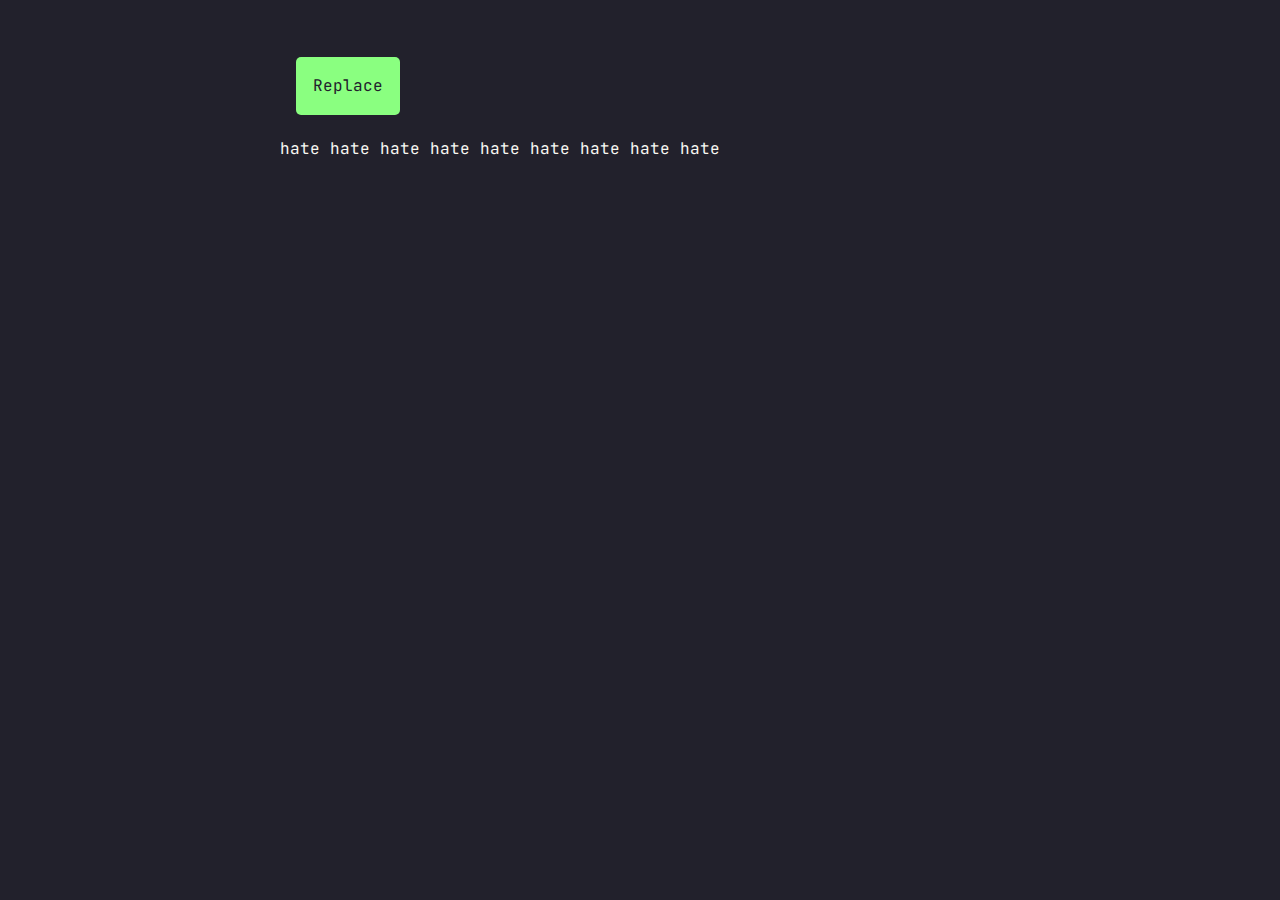
==== popup.html @ 5e7ec58e "more tinkering" ====
<!DOCTYPE html>
<html lang="en">
<head>
    <meta charset="UTF-8">
    <meta name="viewport" content="width=device-width, initial-scale=1.0">
    <title>Focus Visualizer Chrome Extention</title>

    <!-- font -->
    <link rel="preconnect" href="https://fonts.googleapis.com">
    <link rel="preconnect" href="https://fonts.gstatic.com" crossorigin>
    <link href="https://fonts.googleapis.com/css2?family=JetBrains+Mono&display=swap" rel="stylesheet">

    <!-- app styles -->
    <link rel="stylesheet" href="app.css">
</head>
<body>
    <main>
        <!-- <div data-js="choose-focus-color-widget" class="container">

            <h1>Choose your preferred focus indicator color</h1>
            <div data-js="color-picker-container" class="color-picker-container">
                <label for="color-picker">Color picker</label>
                <input class="color-picker" id="color-picker" data-jscolor="">
            </div>

            <div class="preview">
                <h2>Focus indicator preview</h2>

                <a href="#" data-js="preview-link">The focus style appears as a dotted outline set to the color you choose</a>

            </div>
        </div> -->

        <div class="container">
            <button id="replace-button">Replace</button>
        </div>

        <div class="hate">
            <p>hate hate hate hate hate hate hate hate hate</p>
        </div>
    </main>
    
    <!-- app functionality -->
    <!-- https://jscolor.com/ -->
    <script src="jscolor.min.js"></script>
    <script src="popup.js"></script>

</body>
</html>
---- app.css ----
/**
* CSS reset
* @resource: https://www.joshwcomeau.com/css/custom-css-reset/
/

/*
  1. Use a more-intuitive box-sizing model.
*/
*, 
*::before, 
*::after {
    box-sizing: border-box;
}

/*
2. Remove default margin
*/
* {
    margin: 0;
}

/*
Typographic tweaks!
3. Add accessible line-height
4. Improve text rendering
*/
body {
    line-height: 1.5;
    -webkit-font-smoothing: antialiased;
}

/*
5. Improve media defaults
*/
img, 
picture, 
video, 
canvas, 
svg {
    display: block;
    max-width: 100%;
}

/*
6. Remove built-in form typography styles
*/
input, 
button, 
textarea, 
select {
    font: inherit;
}

/*
7. Avoid text overflows
*/
p, 
h1, 
h2, 
h3, 
h4, 
h5, 
h6 {
    overflow-wrap: break-word;
}

/*
8. Create a root stacking context
*/
#root, #__next {
    isolation: isolate;
}

/* Chrome Ext */

:root {
    --drc-black: #22212C;
    --drc-white: #F8F8F2;
    --drc-cyan: #80FFEA;
    --drc-green: #8AFF80;
    --drc-orange: #FFCA80;
    --drc-pink: #FF80BF;
    --drc-purple: #9580FF;
    --drc-red: #FF9580;
    --drc-yellow: #FFFF80;
    --drc-lt-purple: #7970A9;
    --drc-lt-black: #454158;
}

/* !important is required */
[hidden] {
    display: none !important;
}

/* Screen reader only text */
.sr-only,
.visually-hidden {
    position: absolute;
    overflow: hidden;
    clip: rect(0, 0, 0, 0);
    height: 1px;
    width: 1px;
    margin: -1px;
    padding: 0;
    border: 0;
}

body {
    background-color: var(--drc-black);
    color: var(--drc-white);
    font-family: 'JetBrains Mono', monospace;
    align-items: stretch;
    box-sizing: content-box;
    display: flex;
    flex-direction: column;
    height: 30rem;
    margin: 0 auto;
    padding: 1rem;
    position: relative;
    width: 45rem;
    height: 34rem;
}

main {
    display: block;
    width: 705px;
    height: 300px;
}

h1 {
    color: var(--drc-green);
}

h2 {
    color: var(--drc-red);
    margin-bottom: 20px;
}
a {
    color: var(--drc-pink);
    margin-top: 40px;
    font-size: 20px;
}

.container {
    display: flex;
    flex-direction: column;
    align-items: start;
    padding: 16px;
}

.color-picker-container {
    padding: 20px 0;
}

label {
    font-size: 20px;
    color: var(--drc-cyan)
}

input {
    padding: 16px;
    margin-top: 10px;
}

.preview {
    border: 5px solid var(--drc-lt-purple);
    border-radius: 5px;
    padding: 40px;
}
.color-picker {
    display: block;
    margin-bottom: 16px;
    border: 5px solid var(--drc-lt-purple);
    border-radius: 5px;
    outline: 5px dotted inherit;
}
  
.set-focus-color {
    margin-bottom: 16px;
}
  
#color-picker-container > label {
    margin-bottom: 16px;
}
  
.set-focus-color,
#color-picker-container > label {
    display: block;
}

button {
    margin-top: 25px;
    margin-bottom: 6px;
    border: 1px solid transparent;
    border-radius: 5px;
    padding: 16px;
    background-color: var(--drc-green, #8AFF80);
    color: var(--drc-black, #22212C);
    font-size: 16px;
}

button:hover {
    cursor: pointer;
}
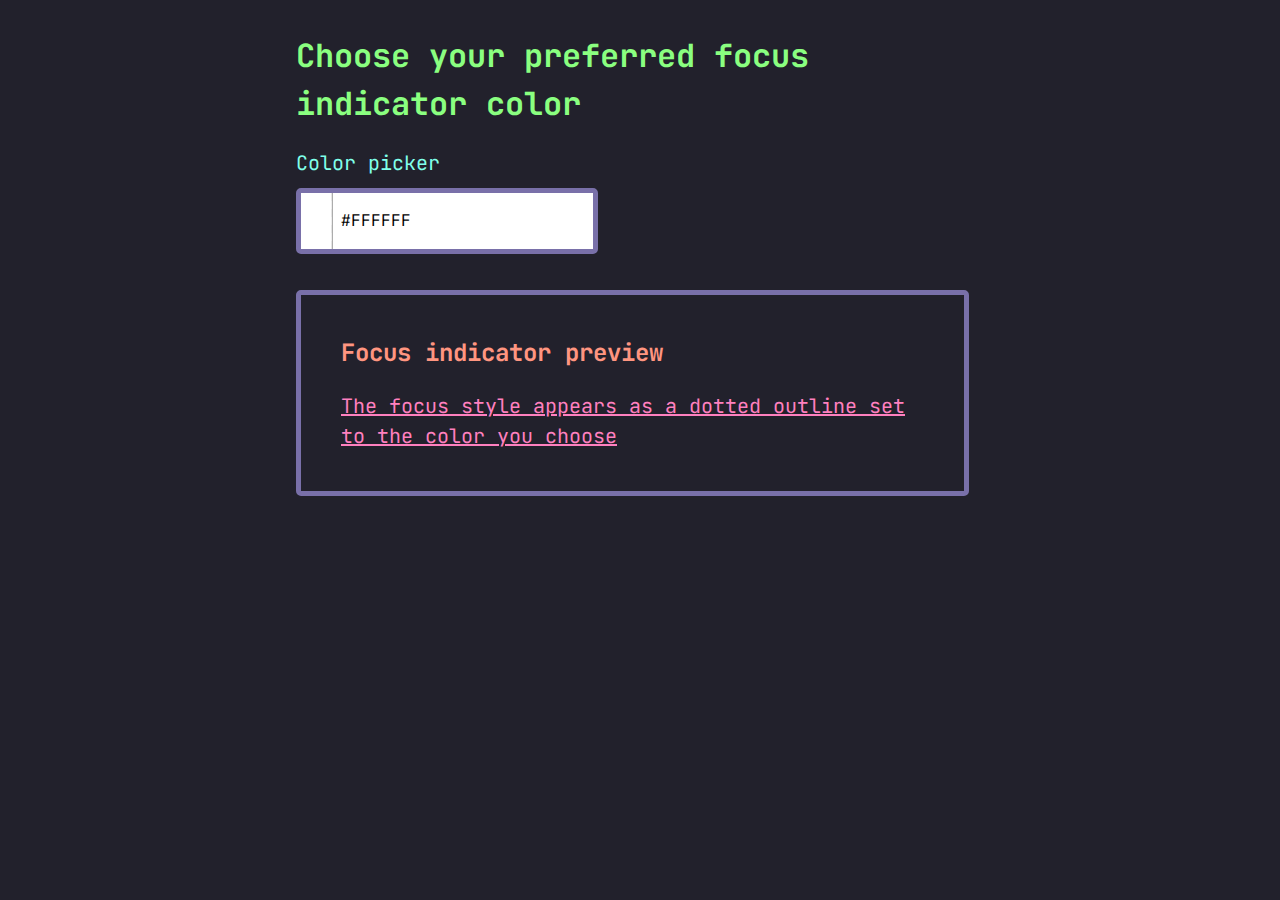
==== commit a047287a: "got the ext working for mvp version 1" ====
--- a/popup.html
+++ b/popup.html
@@ -11,11 +11,11 @@
     <link href="https://fonts.googleapis.com/css2?family=JetBrains+Mono&display=swap" rel="stylesheet">
 
     <!-- app styles -->
-    <link rel="stylesheet" href="app.css">
+    <link rel="stylesheet" href="ext.css">
 </head>
 <body>
     <main>
-        <!-- <div data-js="choose-focus-color-widget" class="container">
+        <div data-js="choose-focus-color-widget" class="container">
 
             <h1>Choose your preferred focus indicator color</h1>
             <div data-js="color-picker-container" class="color-picker-container">
@@ -29,21 +29,13 @@
                 <a href="#" data-js="preview-link">The focus style appears as a dotted outline set to the color you choose</a>
 
             </div>
-        </div> -->
-
-        <div class="container">
-            <button id="replace-button">Replace</button>
-        </div>
-
-        <div class="hate">
-            <p>hate hate hate hate hate hate hate hate hate</p>
         </div>
     </main>
     
     <!-- app functionality -->
     <!-- https://jscolor.com/ -->
     <script src="jscolor.min.js"></script>
-    <script src="popup.js"></script>
+    <script type="module" src="popup.js"></script>
 
 </body>
 </html>--- a/ext.css
+++ b/ext.css
@@ -0,0 +1,204 @@
+/**
+* CSS reset
+* @resource: https://www.joshwcomeau.com/css/custom-css-reset/
+/
+
+/*
+  1. Use a more-intuitive box-sizing model.
+*/
+*, 
+*::before, 
+*::after {
+    box-sizing: border-box;
+}
+
+/*
+2. Remove default margin
+*/
+* {
+    margin: 0;
+}
+
+/*
+Typographic tweaks!
+3. Add accessible line-height
+4. Improve text rendering
+*/
+body {
+    line-height: 1.5;
+    -webkit-font-smoothing: antialiased;
+}
+
+/*
+5. Improve media defaults
+*/
+img, 
+picture, 
+video, 
+canvas, 
+svg {
+    display: block;
+    max-width: 100%;
+}
+
+/*
+6. Remove built-in form typography styles
+*/
+input, 
+button, 
+textarea, 
+select {
+    font: inherit;
+}
+
+/*
+7. Avoid text overflows
+*/
+p, 
+h1, 
+h2, 
+h3, 
+h4, 
+h5, 
+h6 {
+    overflow-wrap: break-word;
+}
+
+/*
+8. Create a root stacking context
+*/
+#root, #__next {
+    isolation: isolate;
+}
+
+/* Chrome Ext */
+
+:root {
+    --drc-black: #22212C;
+    --drc-white: #F8F8F2;
+    --drc-cyan: #80FFEA;
+    --drc-green: #8AFF80;
+    --drc-orange: #FFCA80;
+    --drc-pink: #FF80BF;
+    --drc-purple: #9580FF;
+    --drc-red: #FF9580;
+    --drc-yellow: #FFFF80;
+    --drc-lt-purple: #7970A9;
+    --drc-lt-black: #454158;
+}
+
+/* !important is required */
+[hidden] {
+    display: none !important;
+}
+
+/* Screen reader only text */
+.sr-only,
+.visually-hidden {
+    position: absolute;
+    overflow: hidden;
+    clip: rect(0, 0, 0, 0);
+    height: 1px;
+    width: 1px;
+    margin: -1px;
+    padding: 0;
+    border: 0;
+}
+
+body {
+    background-color: var(--drc-black);
+    color: var(--drc-white);
+    font-family: 'JetBrains Mono', monospace;
+    align-items: stretch;
+    box-sizing: content-box;
+    display: flex;
+    flex-direction: column;
+    height: 30rem;
+    margin: 0 auto;
+    padding: 1rem;
+    position: relative;
+    width: 45rem;
+    height: 34rem;
+}
+
+main {
+    display: block;
+    width: 705px;
+    height: 300px;
+}
+
+h1 {
+    color: var(--drc-green);
+}
+
+h2 {
+    color: var(--drc-red);
+    margin-bottom: 20px;
+}
+a {
+    color: var(--drc-pink);
+    margin-top: 40px;
+    font-size: 20px;
+}
+
+.container {
+    display: flex;
+    flex-direction: column;
+    align-items: start;
+    padding: 16px;
+}
+
+.color-picker-container {
+    padding: 20px 0;
+}
+
+label {
+    font-size: 20px;
+    color: var(--drc-cyan)
+}
+
+input {
+    padding: 16px;
+    margin-top: 10px;
+}
+
+.preview {
+    border: 5px solid var(--drc-lt-purple);
+    border-radius: 5px;
+    padding: 40px;
+}
+.color-picker {
+    display: block;
+    margin-bottom: 16px;
+    border: 5px solid var(--drc-lt-purple);
+    border-radius: 5px;
+    outline: 5px dotted inherit;
+}
+  
+.set-focus-color {
+    margin-bottom: 16px;
+}
+  
+#color-picker-container > label {
+    margin-bottom: 16px;
+}
+  
+.set-focus-color,
+#color-picker-container > label {
+    display: block;
+}
+
+button {
+    margin-top: 25px;
+    margin-bottom: 6px;
+    border: 1px solid transparent;
+    border-radius: 5px;
+    padding: 16px;
+    background-color: var(--drc-green, #8AFF80);
+    color: var(--drc-black, #22212C);
+    font-size: 16px;
+}
+
+button:hover {
+    cursor: pointer;
+}